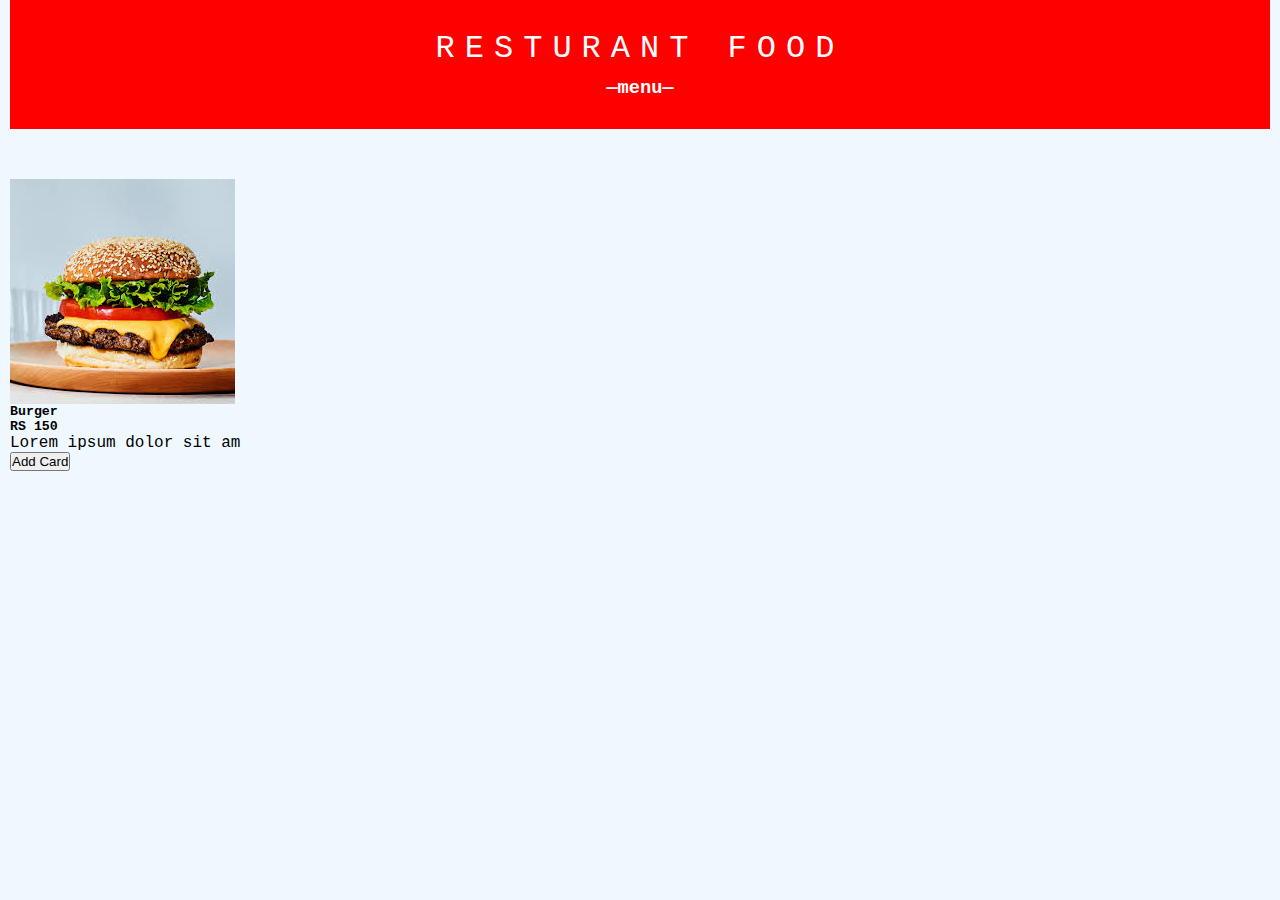
==== menu.html @ af266ff3 "menu card designed" ====
<!DOCTYPE html>
<html lang="en">
  <head>
    <meta charset="UTF-8" />
    <meta name="viewport" content="width=device-width, initial-scale=1.0" />
    <title>Document</title>
    <link rel="stylesheet" href="menu.css" />
  </head>
  <body>
    <div class="menu">
      <div class="menu-heading">
        <h1>Resturant Food</h1>
        <h3>&mdash;menu&mdash;</h3>
      </div>
      <div class="food-items">
        <img src="burger.jpeg" alt="" srcset="" />
        <div class="details">
          <div class="-detail-sub">
            <h5>Burger</h5>
            <h5 class="price">RS 150</h5>
          </div>
          <p>Lorem ipsum dolor sit am</p>
          <button>Add Card</button>
        </div>
      </div>
    </div>
  </body>
</html>
---- menu.css ----
* {
  padding: 0;
  margin: 0;
  box-sizing: border-box;
}

body {
  background-color: aliceblue;
  font-family: "Courier New", Courier, monospace;
}

.menu {
  padding: 0 10px 30px 10px;
  display: grid;
  grid-template-columns: repeat(auto-fit, minimax(350px, 1fr));
  grid-gap: 20px 40px;
}

.menu-heading {
  background-color: red;
  color: white;
  margin-bottom: 30px;
  padding: 30px 0;
  grid-column: 1/-1;
  text-align: center;
}

.menu-heading h1{
    font-weight: 400;
    font-size: 32px;
    letter-spacing: 10px;
    margin-bottom: 10px;
    text-transform: uppercase;
}

.food-items{
    display: grid;
    position: relative;
    
}
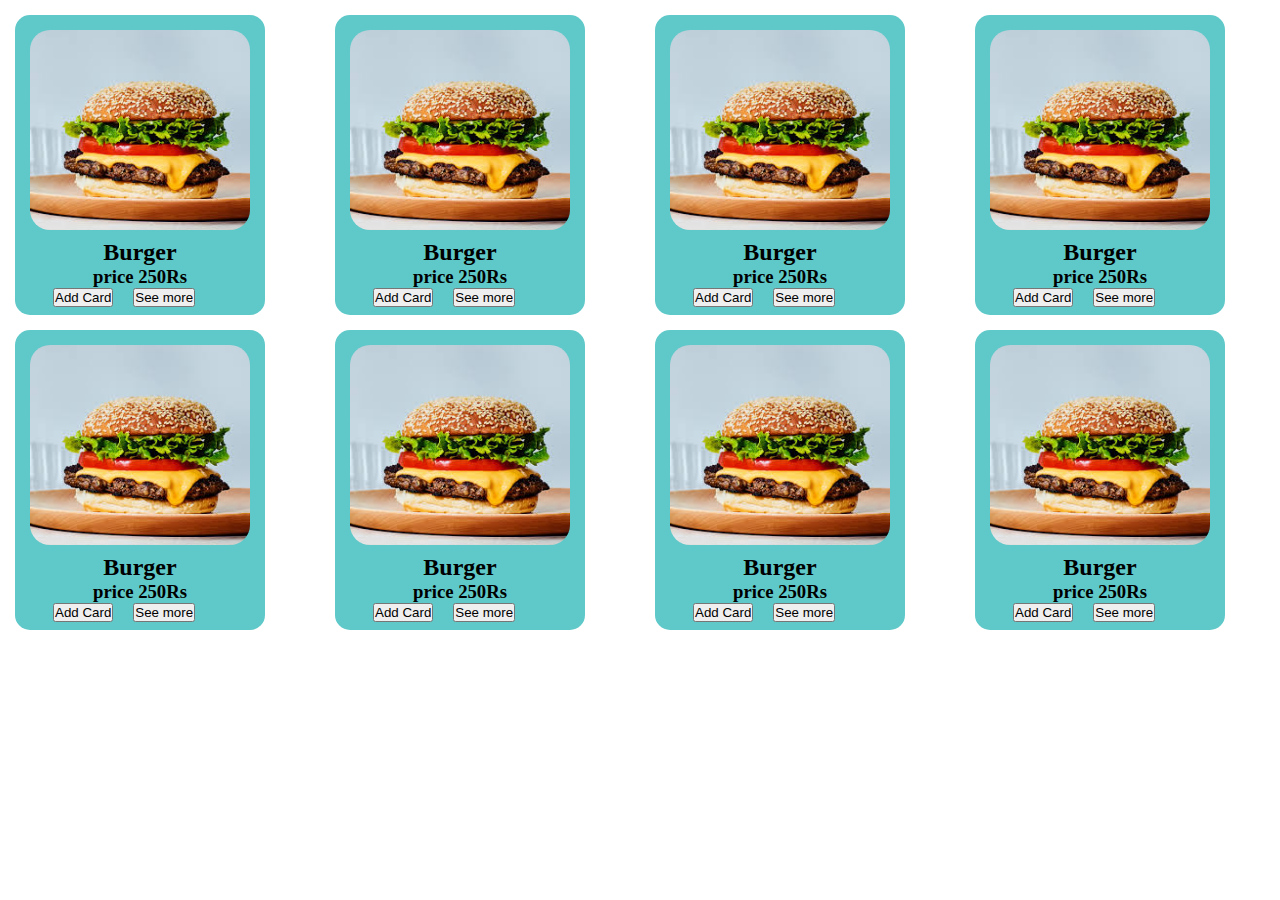
==== commit 88370465: "loginpage create" ====
--- a/menu.html
+++ b/menu.html
@@ -7,20 +7,116 @@
     <link rel="stylesheet" href="menu.css" />
   </head>
   <body>
-    <div class="menu">
-      <div class="menu-heading">
-        <h1>Resturant Food</h1>
-        <h3>&mdash;menu&mdash;</h3>
+    <div class="menu-container">
+      <div class="product-card">
+        <div class="img-div">
+          <img src="./burger.jpeg" alt="" srcset="" />
+        </div>
+        <div class="price-list">
+          <h2>Burger</h2>
+          <h3>price 250Rs</h3>
+        </div>
+        <div class="price-detail">
+          <button>Add Card</button>
+          <button>See more</button>
+        </div>
       </div>
-      <div class="food-items">
-        <img src="burger.jpeg" alt="" srcset="" />
-        <div class="details">
-          <div class="-detail-sub">
-            <h5>Burger</h5>
-            <h5 class="price">RS 150</h5>
-          </div>
-          <p>Lorem ipsum dolor sit am</p>
+
+      <div class="product-card">
+        <div class="img-div">
+          <img src="./burger.jpeg" alt="" srcset="" />
+        </div>
+        <div class="price-list">
+          <h2>Burger</h2>
+          <h3>price 250Rs</h3>
+        </div>
+        <div class="price-detail">
           <button>Add Card</button>
+          <button>See more</button>
+        </div>
+      </div>
+
+      <div class="product-card">
+        <div class="img-div">
+          <img src="./burger.jpeg" alt="" srcset="" />
+        </div>
+        <div class="price-list">
+          <h2>Burger</h2>
+          <h3>price 250Rs</h3>
+        </div>
+        <div class="price-detail">
+          <button>Add Card</button>
+          <button>See more</button>
+        </div>
+      </div>
+
+      <div class="product-card">
+        <div class="img-div">
+          <img src="./burger.jpeg" alt="" srcset="" />
+        </div>
+        <div class="price-list">
+          <h2>Burger</h2>
+          <h3>price 250Rs</h3>
+        </div>
+        <div class="price-detail">
+          <button>Add Card</button>
+          <button>See more</button>
+        </div>
+      </div>
+
+      <div class="product-card">
+        <div class="img-div">
+          <img src="./burger.jpeg" alt="" srcset="" />
+        </div>
+        <div class="price-list">
+          <h2>Burger</h2>
+          <h3>price 250Rs</h3>
+        </div>
+        <div class="price-detail">
+          <button>Add Card</button>
+          <button>See more</button>
+        </div>
+      </div>
+
+      <div class="product-card">
+        <div class="img-div">
+          <img src="./burger.jpeg" alt="" srcset="" />
+        </div>
+        <div class="price-list">
+          <h2>Burger</h2>
+          <h3>price 250Rs</h3>
+        </div>
+        <div class="price-detail">
+          <button>Add Card</button>
+          <button>See more</button>
+        </div>
+      </div>
+
+      <div class="product-card">
+        <div class="img-div">
+          <img src="./burger.jpeg" alt="" srcset="" />
+        </div>
+        <div class="price-list">
+          <h2>Burger</h2>
+          <h3>price 250Rs</h3>
+        </div>
+        <div class="price-detail">
+          <button>Add Card</button>
+          <button>See more</button>
+        </div>
+      </div>
+
+      <div class="product-card">
+        <div class="img-div">
+          <img src="./burger.jpeg" alt="" srcset="" />
+        </div>
+        <div class="price-list">
+          <h2>Burger</h2>
+          <h3>price 250Rs</h3>
+        </div>
+        <div class="price-detail">
+          <button>Add Card</button>
+          <button>See more</button>
         </div>
       </div>
     </div>
--- a/menu.css
+++ b/menu.css
@@ -1,40 +1,34 @@
 * {
+  margin: 0;
   padding: 0;
-  margin: 0;
-  box-sizing: border-box;
+}
+.menu-container {
+  display: grid;
+  grid-template-columns: auto auto auto auto;
+}
+.product-card {
+  margin-top: 15px;
+  margin-left: 15px;
+  background-color: rgb(95, 201, 201);
+  /* border: solid; */
+  width: 250px;
+  border-radius: 15px;
+  height: 300px;
+}
+.price-list {
+  text-align: center;
+}
+.img-div img {
+  margin-left: 10px;
+  width: 220px;
+  height: 200px;
+  padding: 5px;
+  margin-top: 10px;
+  border-radius: 25px;
 }
 
-body {
-  background-color: aliceblue;
-  font-family: "Courier New", Courier, monospace;
+.price-detail {
+  display: flex;
+  gap: 20px;
+  margin-left: 38px;
 }
-
-.menu {
-  padding: 0 10px 30px 10px;
-  display: grid;
-  grid-template-columns: repeat(auto-fit, minimax(350px, 1fr));
-  grid-gap: 20px 40px;
-}
-
-.menu-heading {
-  background-color: red;
-  color: white;
-  margin-bottom: 30px;
-  padding: 30px 0;
-  grid-column: 1/-1;
-  text-align: center;
-}
-
-.menu-heading h1{
-    font-weight: 400;
-    font-size: 32px;
-    letter-spacing: 10px;
-    margin-bottom: 10px;
-    text-transform: uppercase;
-}
-
-.food-items{
-    display: grid;
-    position: relative;
-    
-}